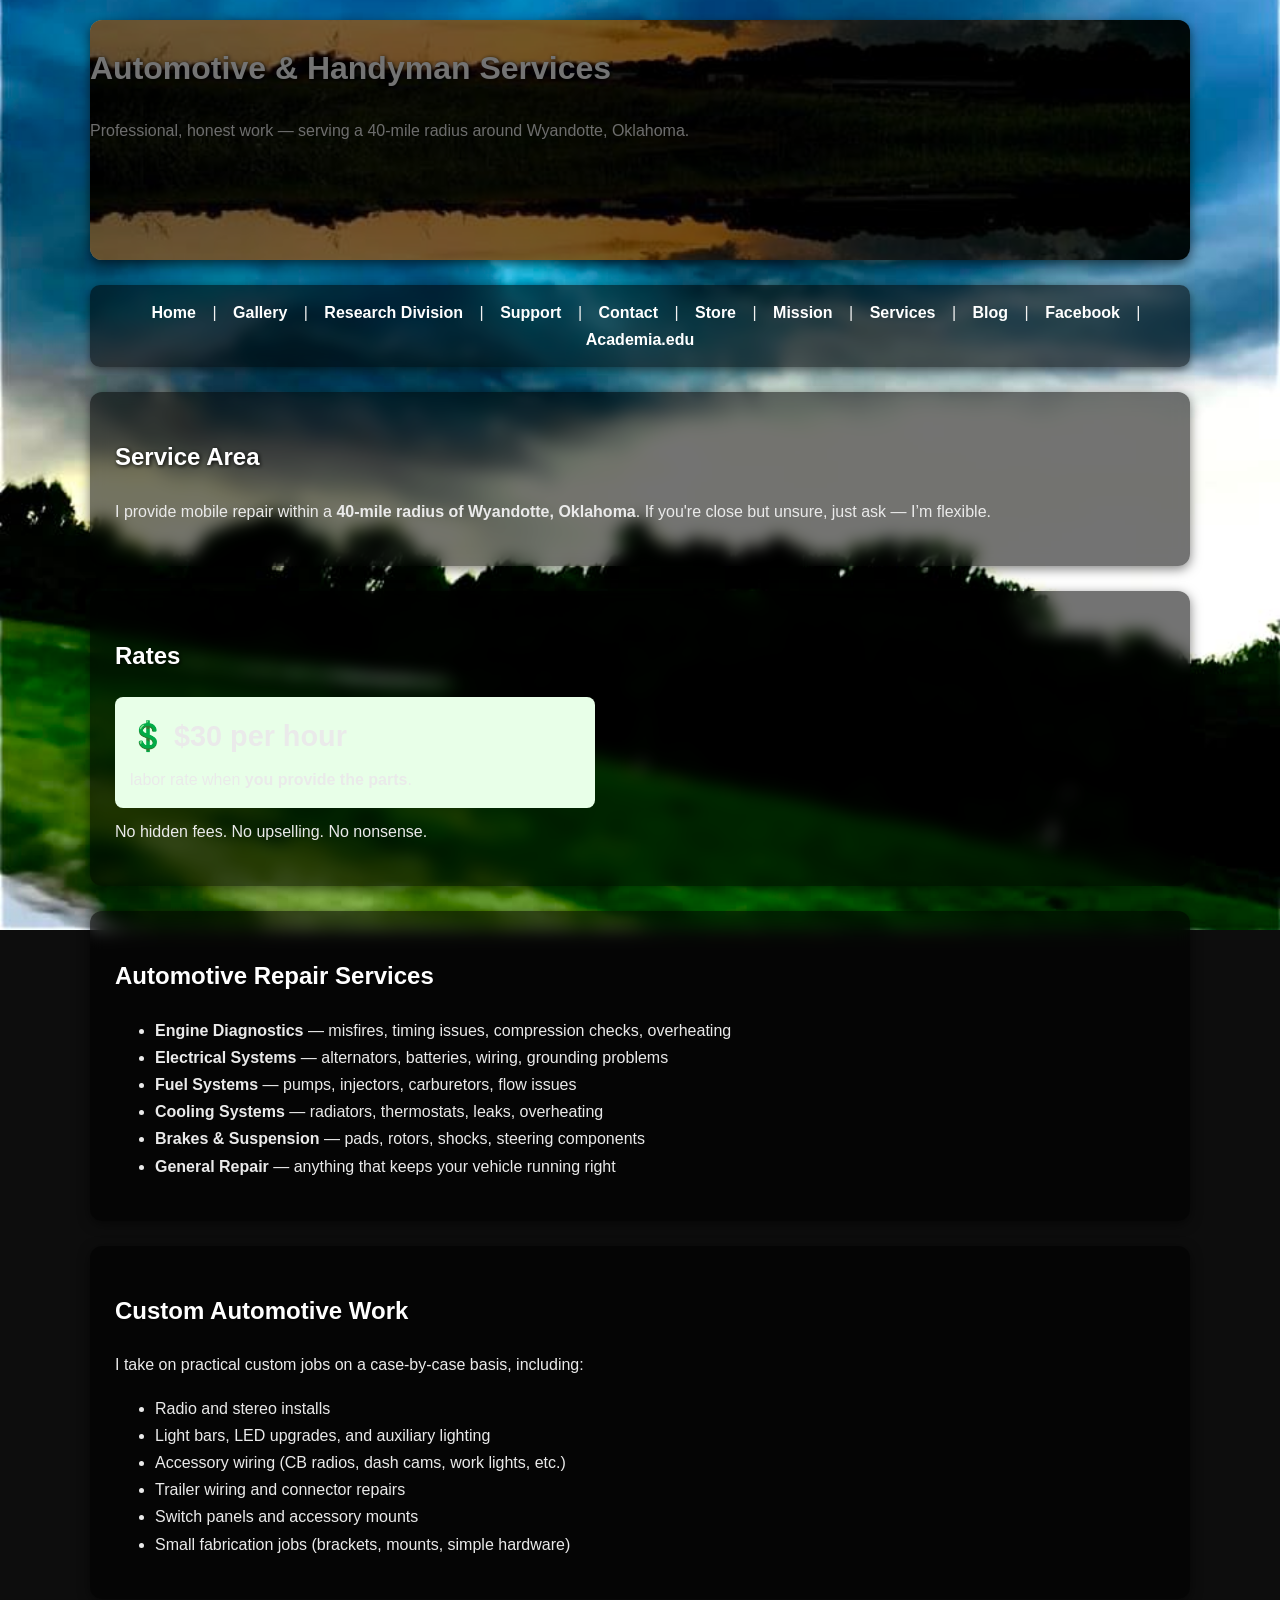
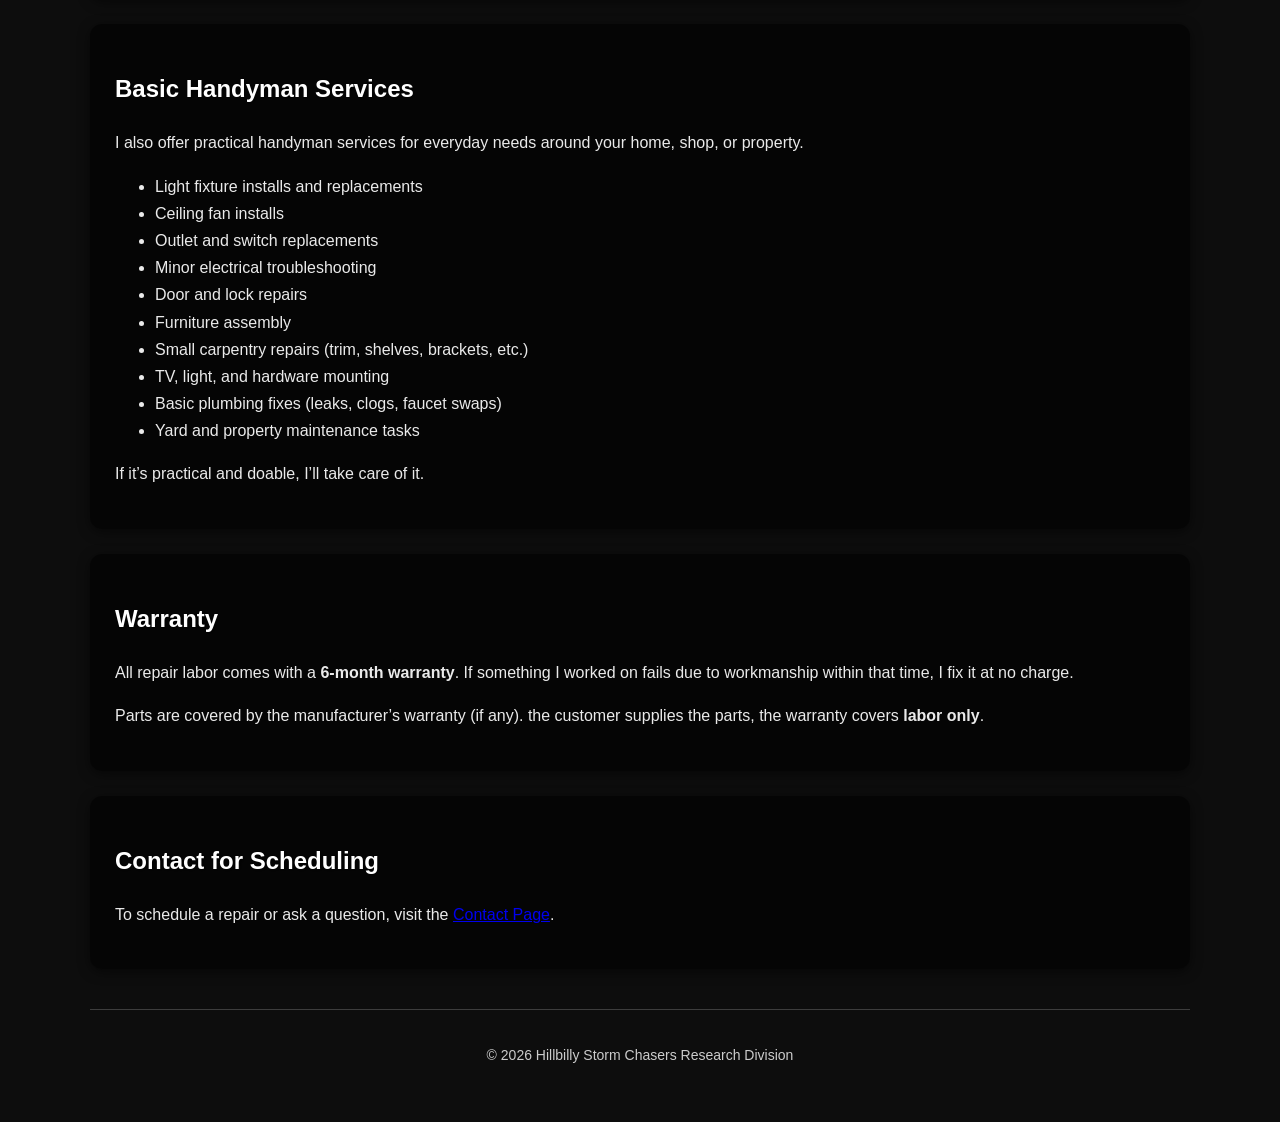
==== automotive.html @ b7567878 "Revise service offerings and update rates Updated the title and headings to reflect a broader range " ====
<!DOCTYPE html>
<html lang="en">
<head>
    <meta charset="UTF-8">
    <title>Services – Hillbilly Storm Chasers</title>
    <link rel="stylesheet" href="style.css">
</head>

<body>

<header>
    <h1>Automotive & Handyman Services</h1>
    <p>Professional, honest work — serving a 40‑mile radius around Wyandotte, Oklahoma.</p>
</header>

<nav>
  <a href="index.html">Home</a> |
  <a href="gallery.html">Gallery</a> |
  <a href="research.html">Research Division</a> |
  <a href="support.html">Support</a> |
  <a href="contact.html">Contact</a> |
  <a href="store.html">Store</a> |
  <a href="merch.html">Mission</a> |
  <a href="services.html">Services</a> |
  <a href="https://hillbillystormchasers.blogspot.com/" target="_blank">Blog</a> |
  <a href="https://www.facebook.com/HillbillyStormChasers" target="_blank">Facebook</a> |
  <a href="https://independent.academia.edu/DavidBlackwell35" target="_blank">Academia.edu</a>
</nav>

<section>
    <h2>Service Area</h2>
    <p>
        I provide mobile repair within a 
        <strong>40‑mile radius of Wyandotte, Oklahoma</strong>.
        If you're close but unsure, just ask — I’m flexible.
    </p>
</section>

<section>
    <h2>Rates</h2>

    <div style="background:#e8ffe8; padding:15px; border-radius:8px; max-width:450px;">
        <h3 style="font-size:1.8em; margin:0;">💲 $30 per hour</h3>
        <p style="margin:5px 0 0 0;">labor rate when <strong>you provide the parts</strong>.</p>
    </div>

    <p style="margin-top:10px;">No hidden fees. No upselling. No nonsense.</p>
</section>

<section>
    <h2>Automotive Repair Services</h2>
    <ul>
        <li><strong>Engine Diagnostics</strong> — misfires, timing issues, compression checks, overheating</li>
        <li><strong>Electrical Systems</strong> — alternators, batteries, wiring, grounding problems</li>
        <li><strong>Fuel Systems</strong> — pumps, injectors, carburetors, flow issues</li>
        <li><strong>Cooling Systems</strong> — radiators, thermostats, leaks, overheating</li>
        <li><strong>Brakes & Suspension</strong> — pads, rotors, shocks, steering components</li>
        <li><strong>General Repair</strong> — anything that keeps your vehicle running right</li>
    </ul>
</section>

<section>
    <h2>Custom Automotive Work</h2>
    <p>I take on practical custom jobs on a case‑by‑case basis, including:</p>
    <ul>
        <li>Radio and stereo installs</li>
        <li>Light bars, LED upgrades, and auxiliary lighting</li>
        <li>Accessory wiring (CB radios, dash cams, work lights, etc.)</li>
        <li>Trailer wiring and connector repairs</li>
        <li>Switch panels and accessory mounts</li>
        <li>Small fabrication jobs (brackets, mounts, simple hardware)</li>
    </ul>
</section>

<section>
    <h2>Basic Handyman Services</h2>
    <p>
        I also offer practical handyman services for everyday needs around your home, shop, or property.
    </p>

    <ul>
        <li>Light fixture installs and replacements</li>
        <li>Ceiling fan installs</li>
        <li>Outlet and switch replacements</li>
        <li>Minor electrical troubleshooting</li>
        <li>Door and lock repairs</li>
        <li>Furniture assembly</li>
        <li>Small carpentry repairs (trim, shelves, brackets, etc.)</li>
        <li>TV, light, and hardware mounting</li>
        <li>Basic plumbing fixes (leaks, clogs, faucet swaps)</li>
        <li>Yard and property maintenance tasks</li>
    </ul>

    <p>If it’s practical and doable, I’ll take care of it.</p>
</section>

<section>
    <h2>Warranty</h2>
    <p>
        All repair labor comes with a <strong>6‑month warranty</strong>.  
        If something I worked on fails due to workmanship within that time, I fix it at no charge.
    </p>

    <p>
        Parts are covered by the manufacturer’s warranty (if any).  
        the customer supplies the parts, the warranty covers <strong>labor only</strong>.
    </p>
</section>


<section>
    <h2>Contact for Scheduling</h2>
    <p>
        To schedule a repair or ask a question, visit the 
        <a href="contact.html">Contact Page</a>.
    </p>
</section>

<footer>
    <p>© 2026 Hillbilly Storm Chasers Research Division</p>
</footer>

</body>
</html>
---- style.css ----
/* ------------------------------
   GLOBAL BODY STYLING
--------------------------------*/
body {
  font-family: Arial, sans-serif;
  max-width: 1100px;
  margin: auto;
  padding: 20px;
  line-height: 1.7;

  /* Dark storm background */
  background-color: #0d0d0d;
  background-image: url("photos/STORM.jpg");
  background-size: cover;
  background-attachment: fixed;
  background-position: center;
  background-repeat: no-repeat;

  /* Make text readable */
  color: #f2f2f2;
}

/* ------------------------------
   HEADER BANNER
--------------------------------*/
header {
  position: relative;
  background-image: url("photos/header.jpg");
  background-size: cover;
  background-position: center;
  height: 240px;
  border-radius: 12px;
  margin-bottom: 25px;
  overflow: hidden;
  box-shadow: 0 4px 12px rgba(0,0,0,0.6);
}

/* Dark overlay */
header::before {
  content: "";
  position: absolute;
  top: 0;
  left: 0;
  width: 100%;
  height: 100%;
  background: rgba(0, 0, 0, 0.55);
  z-index: 1;
}

/* Title inside header */
.header-title {
  position: absolute;
  z-index: 2;
  bottom: 25px;
  left: 25px;
  color: #ffffff;
  font-size: 38px;
  font-weight: bold;
  text-shadow: 2px 2px 10px black;
}

/* ------------------------------
   NAVIGATION BAR
--------------------------------*/
nav {
  background: rgba(0, 0, 0, 0.55);
  padding: 14px;
  border-radius: 10px;
  text-align: center;
  margin-bottom: 25px;
  backdrop-filter: blur(6px);
  box-shadow: 0 3px 10px rgba(0,0,0,0.5);
}

nav a {
  color: #ffffff;
  font-weight: bold;
  margin: 0 12px;
  text-decoration: none;
  transition: 0.2s;
}

nav a:hover {
  color: #00aaff;
}

/* ------------------------------
   SECTIONS (Glass Panels)
--------------------------------*/
section {
  background: rgba(0, 0, 0, 0.55);   /* dark glass panel */
  padding: 25px;
  border-radius: 12px;
  margin-bottom: 25px;
  backdrop-filter: blur(8px);
  box-shadow: 0 3px 12px rgba(0,0,0,0.5);
  color: #eaeaea;  /* readable text */
}


/* ------------------------------
   HEADINGS
--------------------------------*/
h1, h2 {
  color: #ffffff;
  text-shadow: 1px 1px 4px black;
}

/* ------------------------------
   FOOTER
--------------------------------*/
footer {
  text-align: center;
  margin-top: 40px;
  padding: 20px;
  color: #cccccc;
  font-size: 14px;
  border-top: 1px solid rgba(255, 255, 255, 0.2);
}

/* ------------------------------
   HORIZONTAL RULE
--------------------------------*/
hr {
  margin: 20px 0;
  border-color: rgba(255, 255, 255, 0.2);
}

/* ------------------------------
   OPTIONAL: Storm Text Boxes
--------------------------------*/
.box {
  background: rgba(0, 0, 0, 0.55);
  padding: 15px;
  border-radius: 10px;
  margin: 15px 0;
  box-shadow: 0 2px 8px rgba(0,0,0,0.4);
  border-left: 4px solid #00aaff;
}
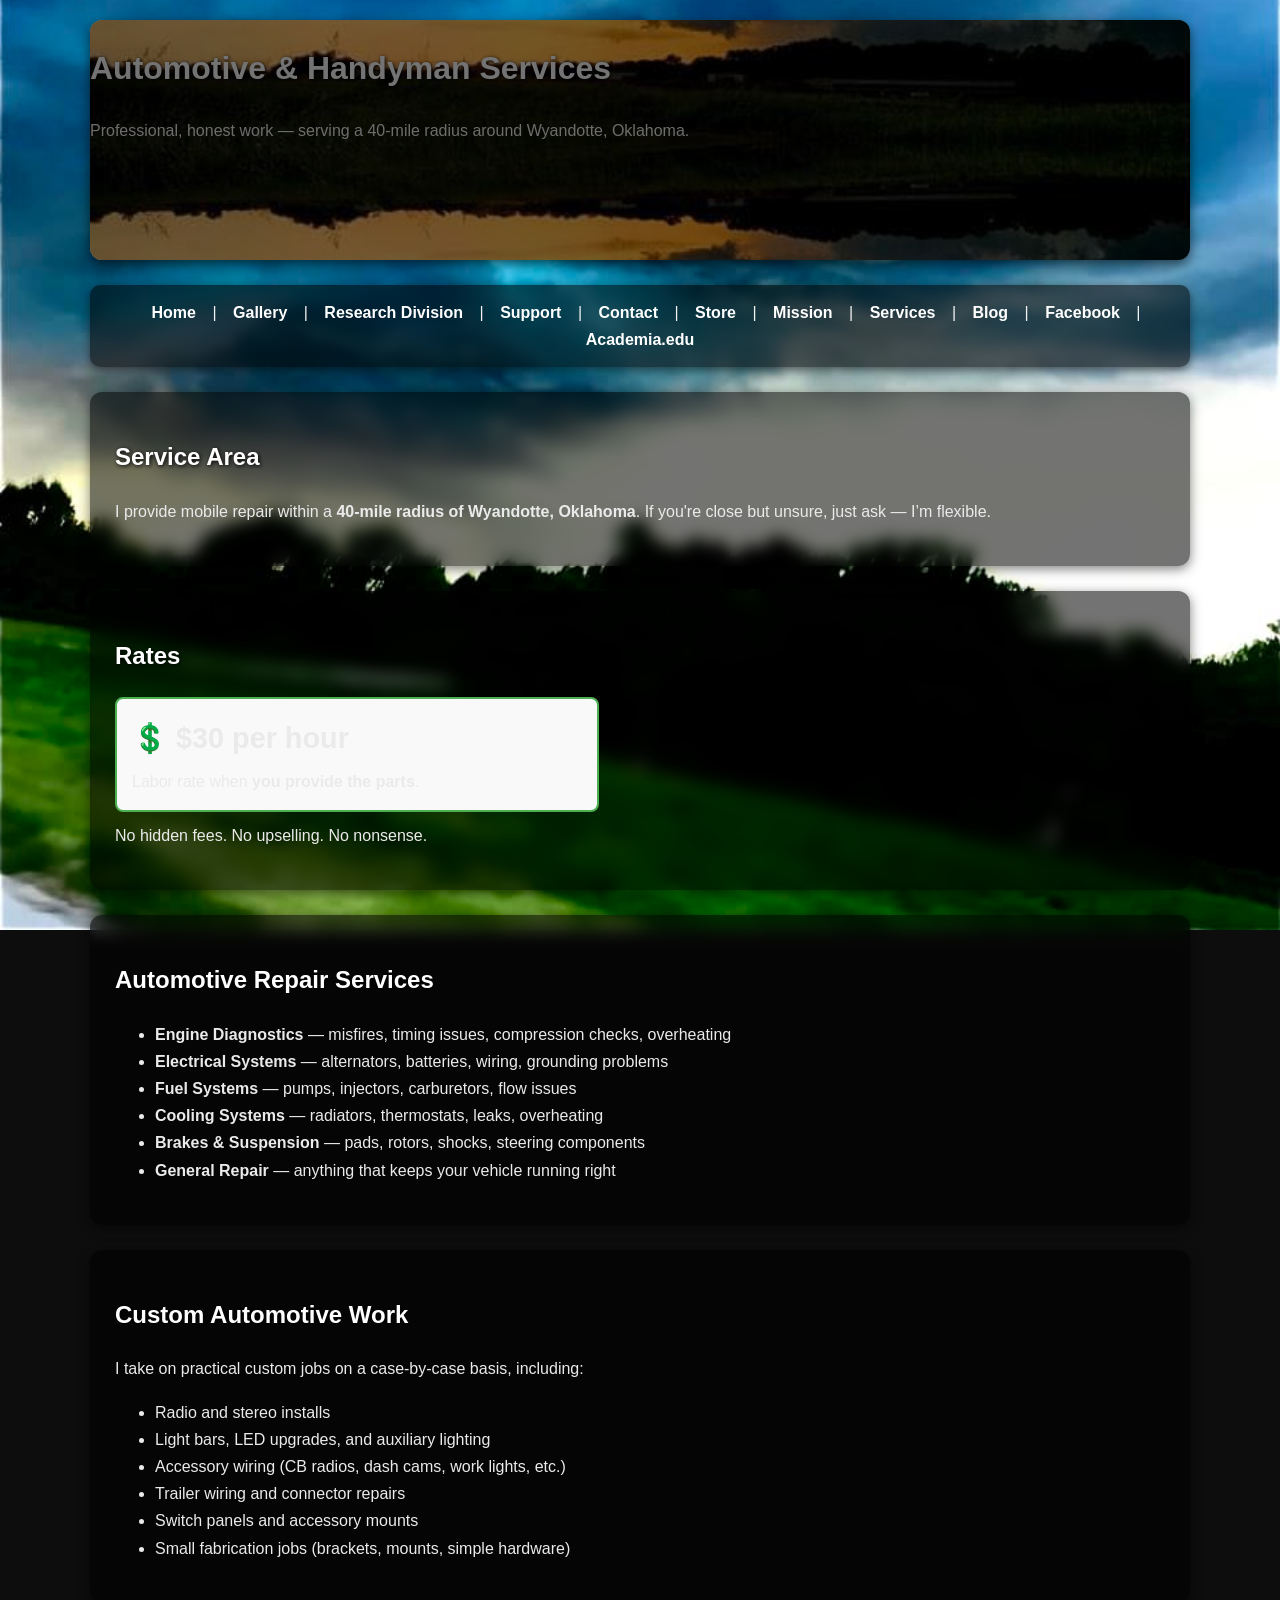
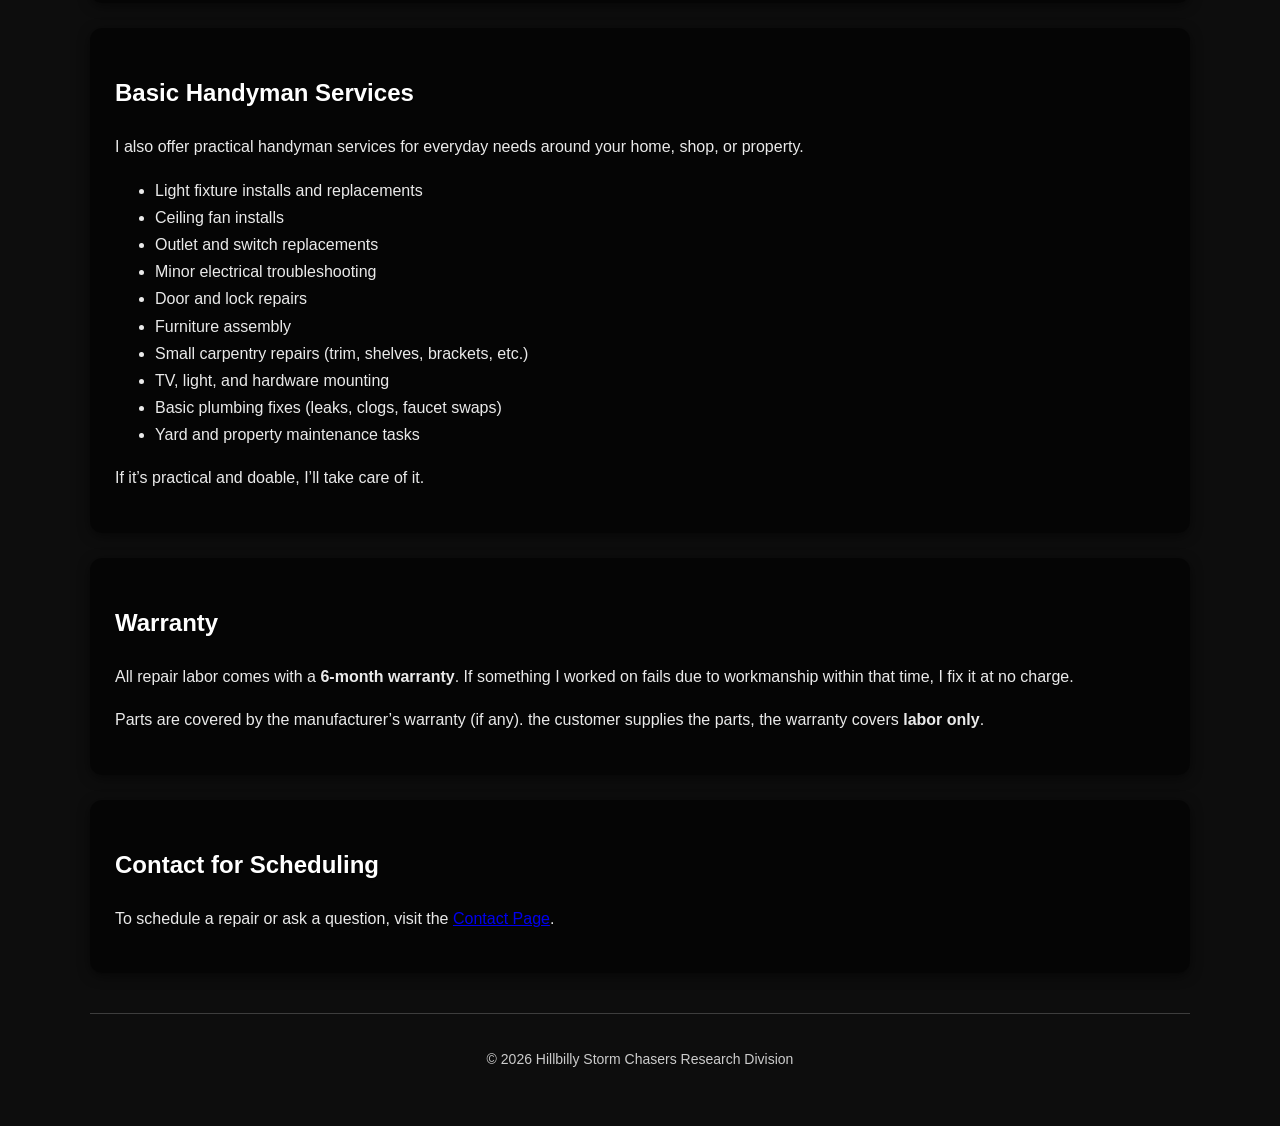
==== commit 098d8d3a: "Update rates section styling in automotive.html" ====
--- a/automotive.html
+++ b/automotive.html
@@ -39,10 +39,11 @@
 <section>
     <h2>Rates</h2>
 
-    <div style="background:#e8ffe8; padding:15px; border-radius:8px; max-width:450px;">
-        <h3 style="font-size:1.8em; margin:0;">💲 $30 per hour</h3>
-        <p style="margin:5px 0 0 0;">labor rate when <strong>you provide the parts</strong>.</p>
-    </div>
+    <div style="background:#f9f9f9; padding:15px; border-radius:8px; max-width:450px; border:2px solid #4CAF50;">
+    <h3 style="font-size:1.8em; margin:0;">💲 $30 per hour</h3>
+    <p style="margin:5px 0 0 0;">Labor rate when <strong>you provide the parts</strong>.</p>
+</div>
+
 
     <p style="margin-top:10px;">No hidden fees. No upselling. No nonsense.</p>
 </section>
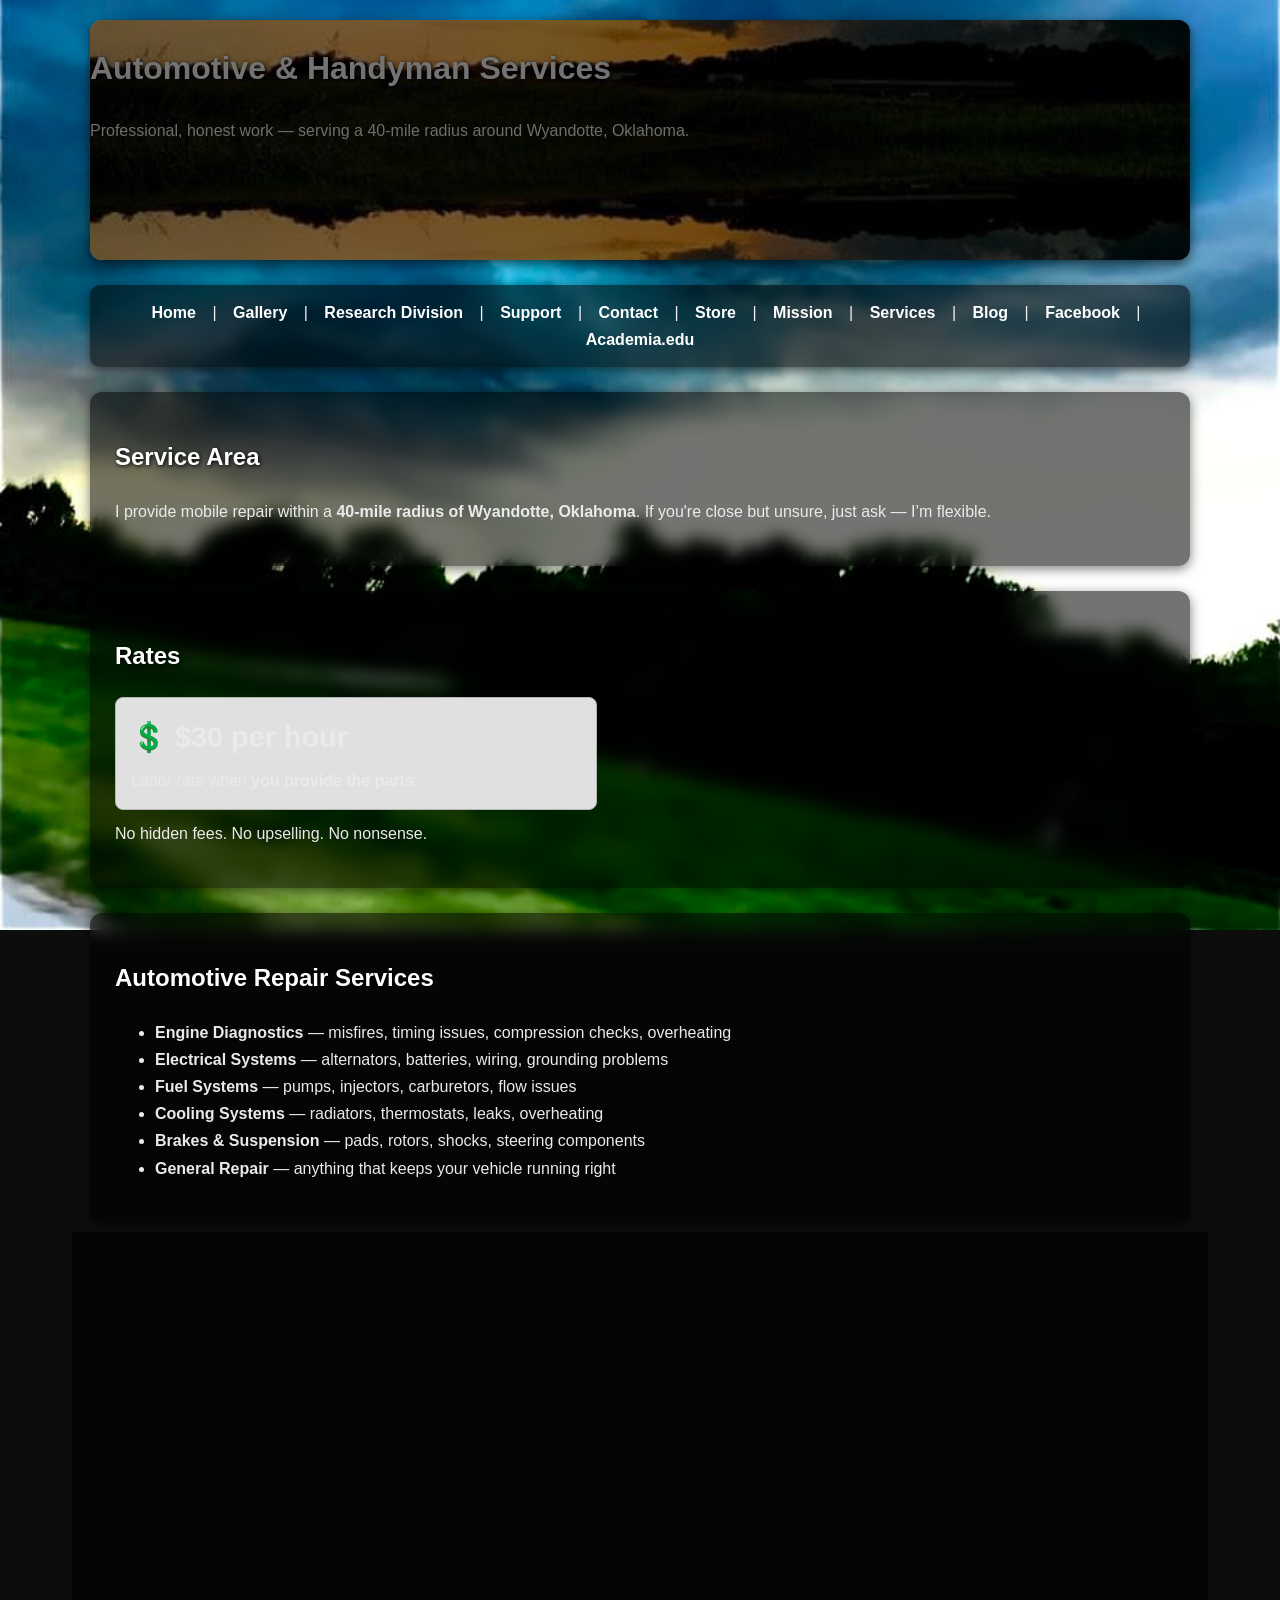
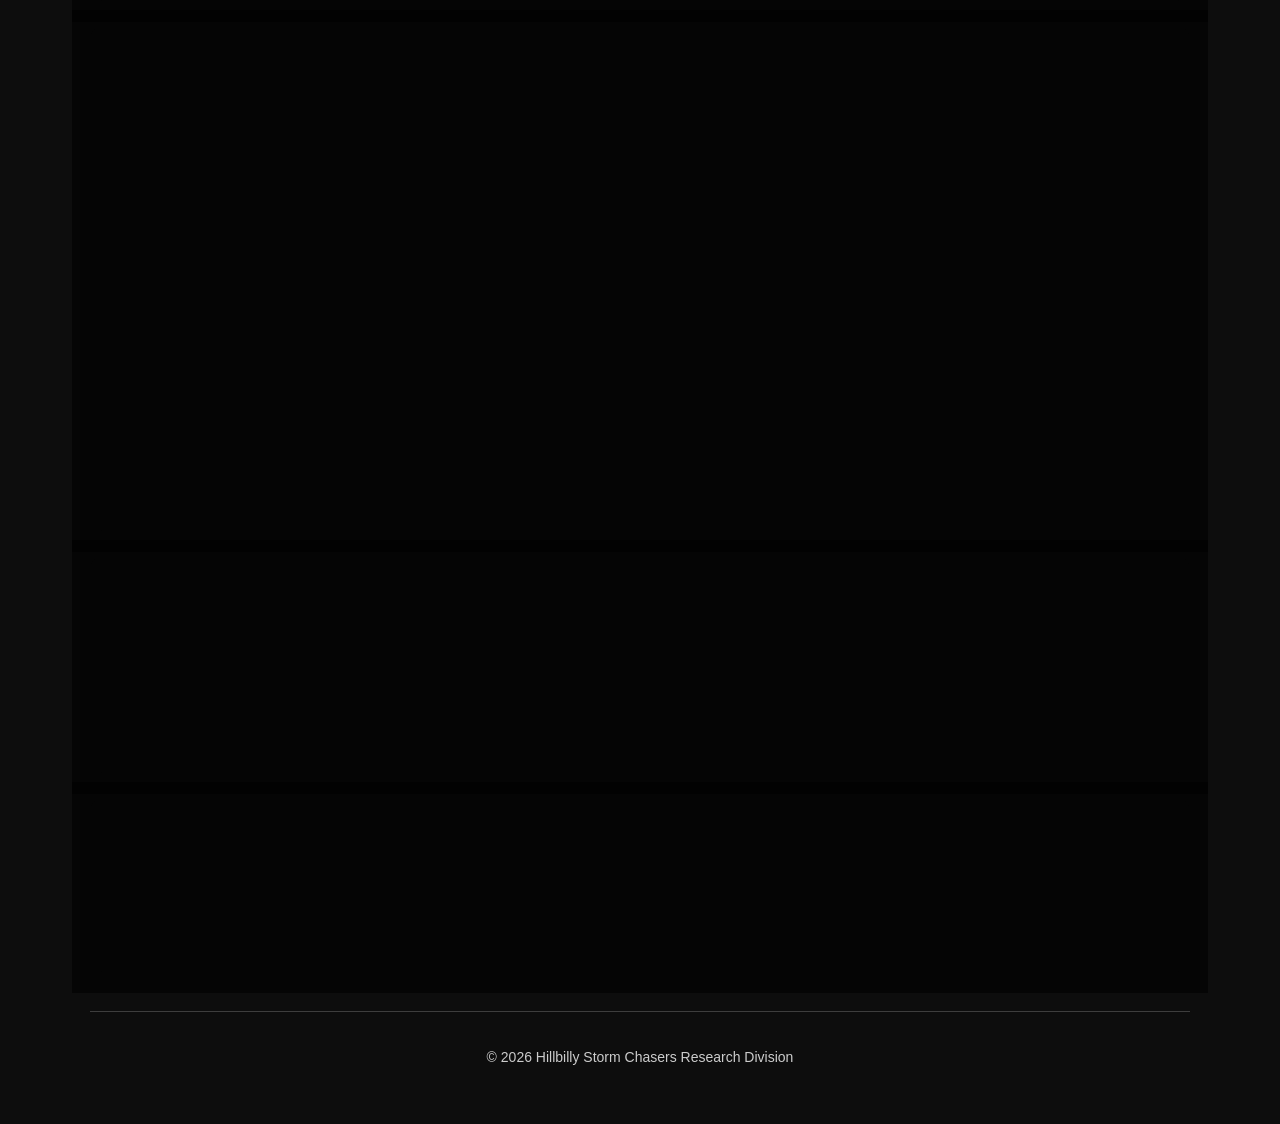
==== commit b88e0fd0: "Update rates section styling in automotive.html" ====
--- a/automotive.html
+++ b/automotive.html
@@ -21,7 +21,7 @@
   <a href="contact.html">Contact</a> |
   <a href="store.html">Store</a> |
   <a href="merch.html">Mission</a> |
-  <a href="services.html">Services</a> |
+  <a href="automotive.html">Services</a> |
   <a href="https://hillbillystormchasers.blogspot.com/" target="_blank">Blog</a> |
   <a href="https://www.facebook.com/HillbillyStormChasers" target="_blank">Facebook</a> |
   <a href="https://independent.academia.edu/DavidBlackwell35" target="_blank">Academia.edu</a>
@@ -39,10 +39,11 @@
 <section>
     <h2>Rates</h2>
 
-    <div style="background:#f9f9f9; padding:15px; border-radius:8px; max-width:450px; border:2px solid #4CAF50;">
+    <div style="background:#e0e0e0; padding:15px; border-radius:8px; max-width:450px; border:1px solid #b5b5b5;">
     <h3 style="font-size:1.8em; margin:0;">💲 $30 per hour</h3>
     <p style="margin:5px 0 0 0;">Labor rate when <strong>you provide the parts</strong>.</p>
 </div>
+
 
 
     <p style="margin-top:10px;">No hidden fees. No upselling. No nonsense.</p>
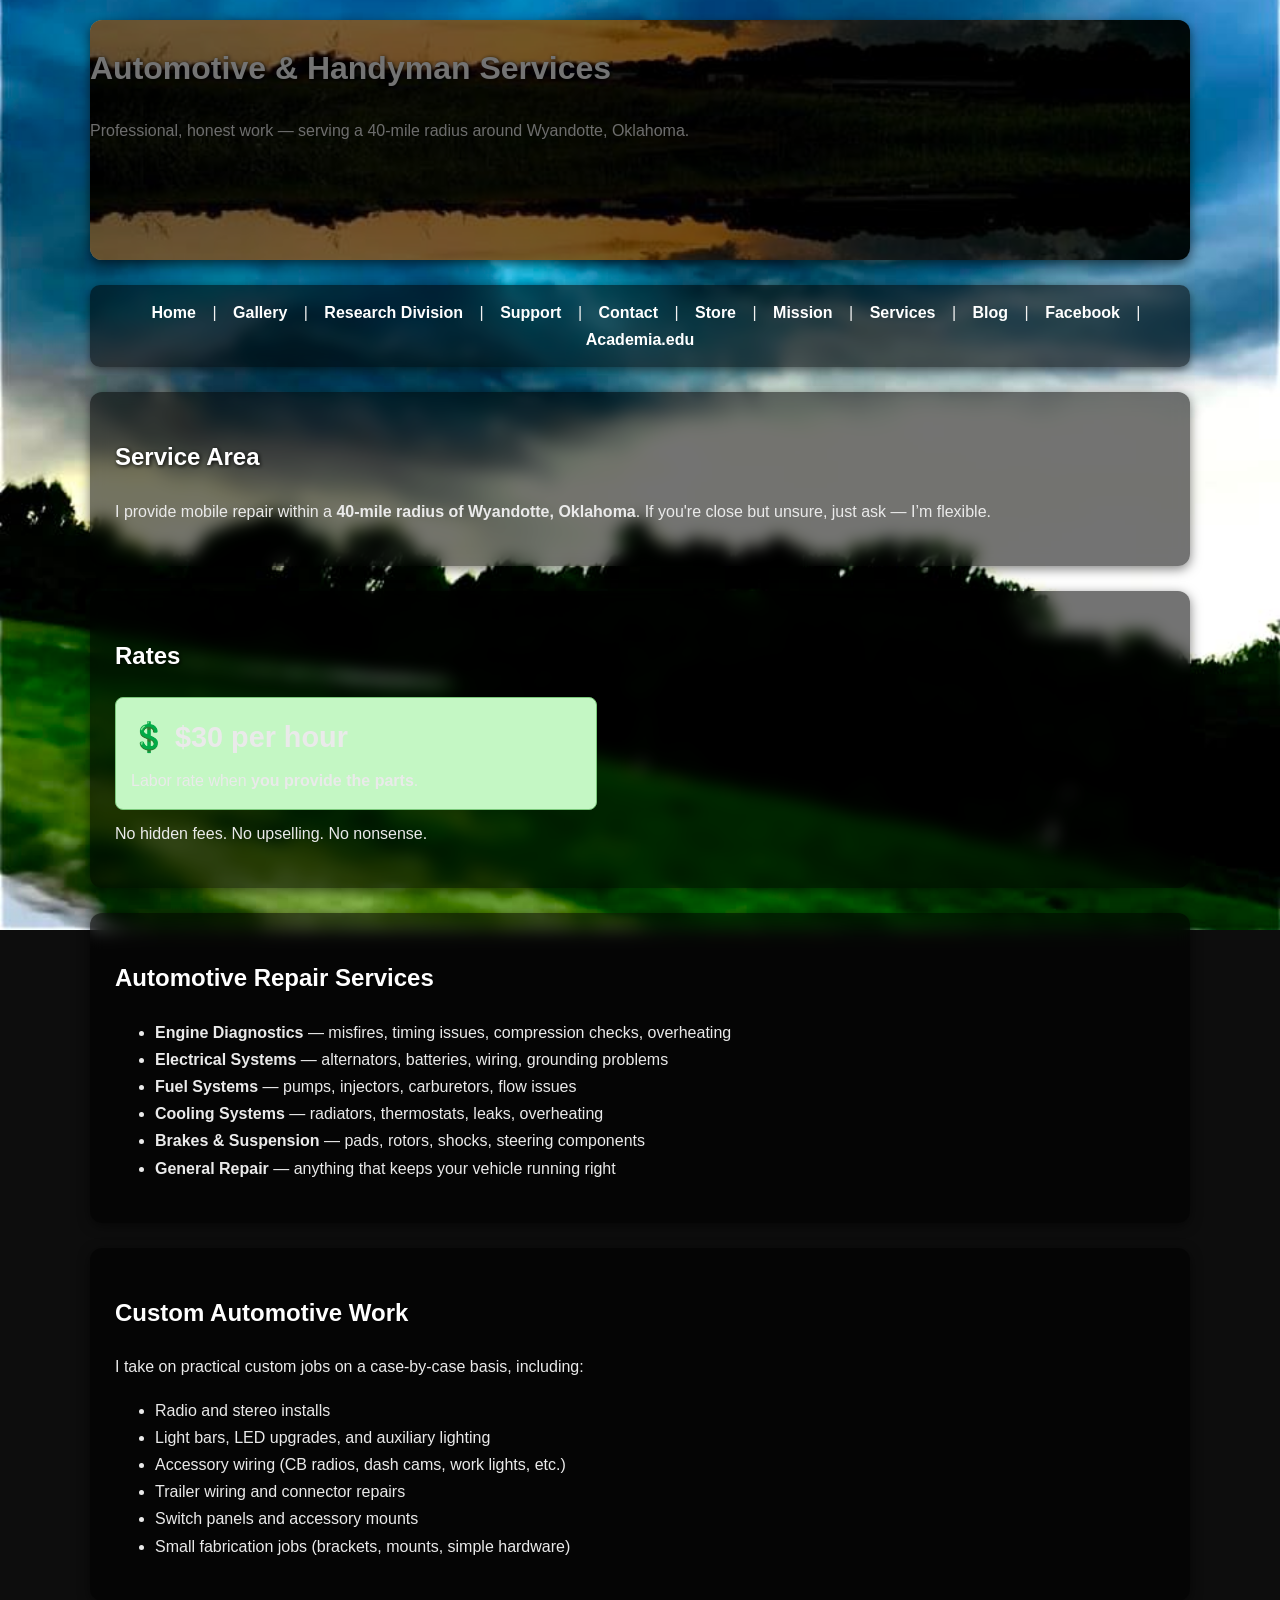
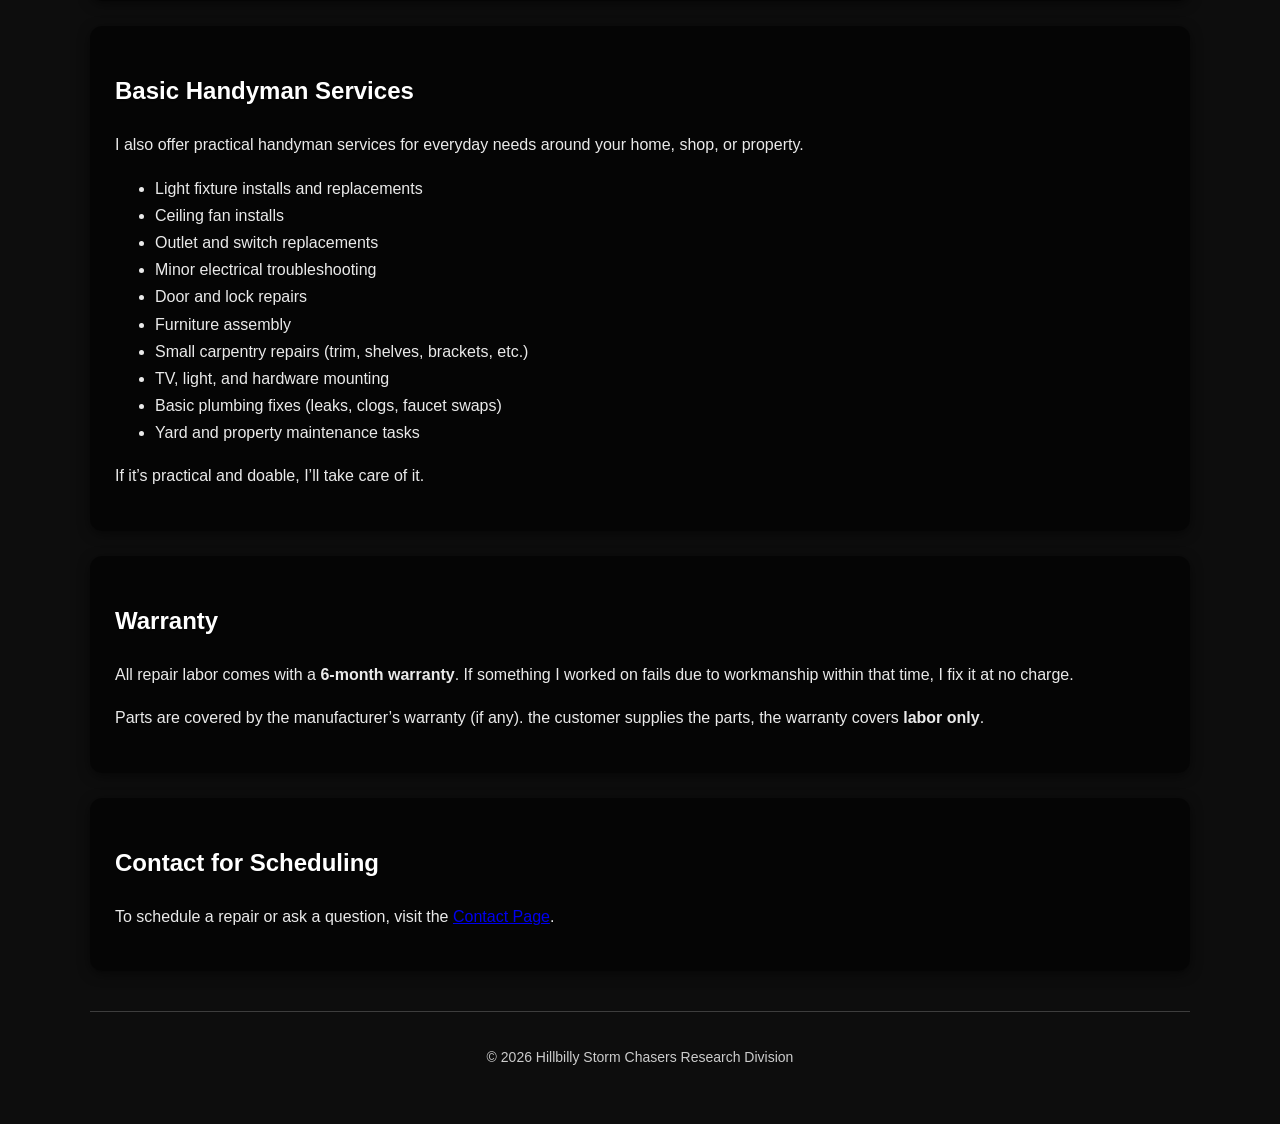
==== commit 4c28f66e: "Update rates section background color" ====
--- a/automotive.html
+++ b/automotive.html
@@ -39,7 +39,7 @@
 <section>
     <h2>Rates</h2>
 
-    <div style="background:#e0e0e0; padding:15px; border-radius:8px; max-width:450px; border:1px solid #b5b5b5;">
+    <div style="background:#c4f7c4; padding:15px; border-radius:8px; max-width:450px; border:1px solid #7ac97a;">
     <h3 style="font-size:1.8em; margin:0;">💲 $30 per hour</h3>
     <p style="margin:5px 0 0 0;">Labor rate when <strong>you provide the parts</strong>.</p>
 </div>
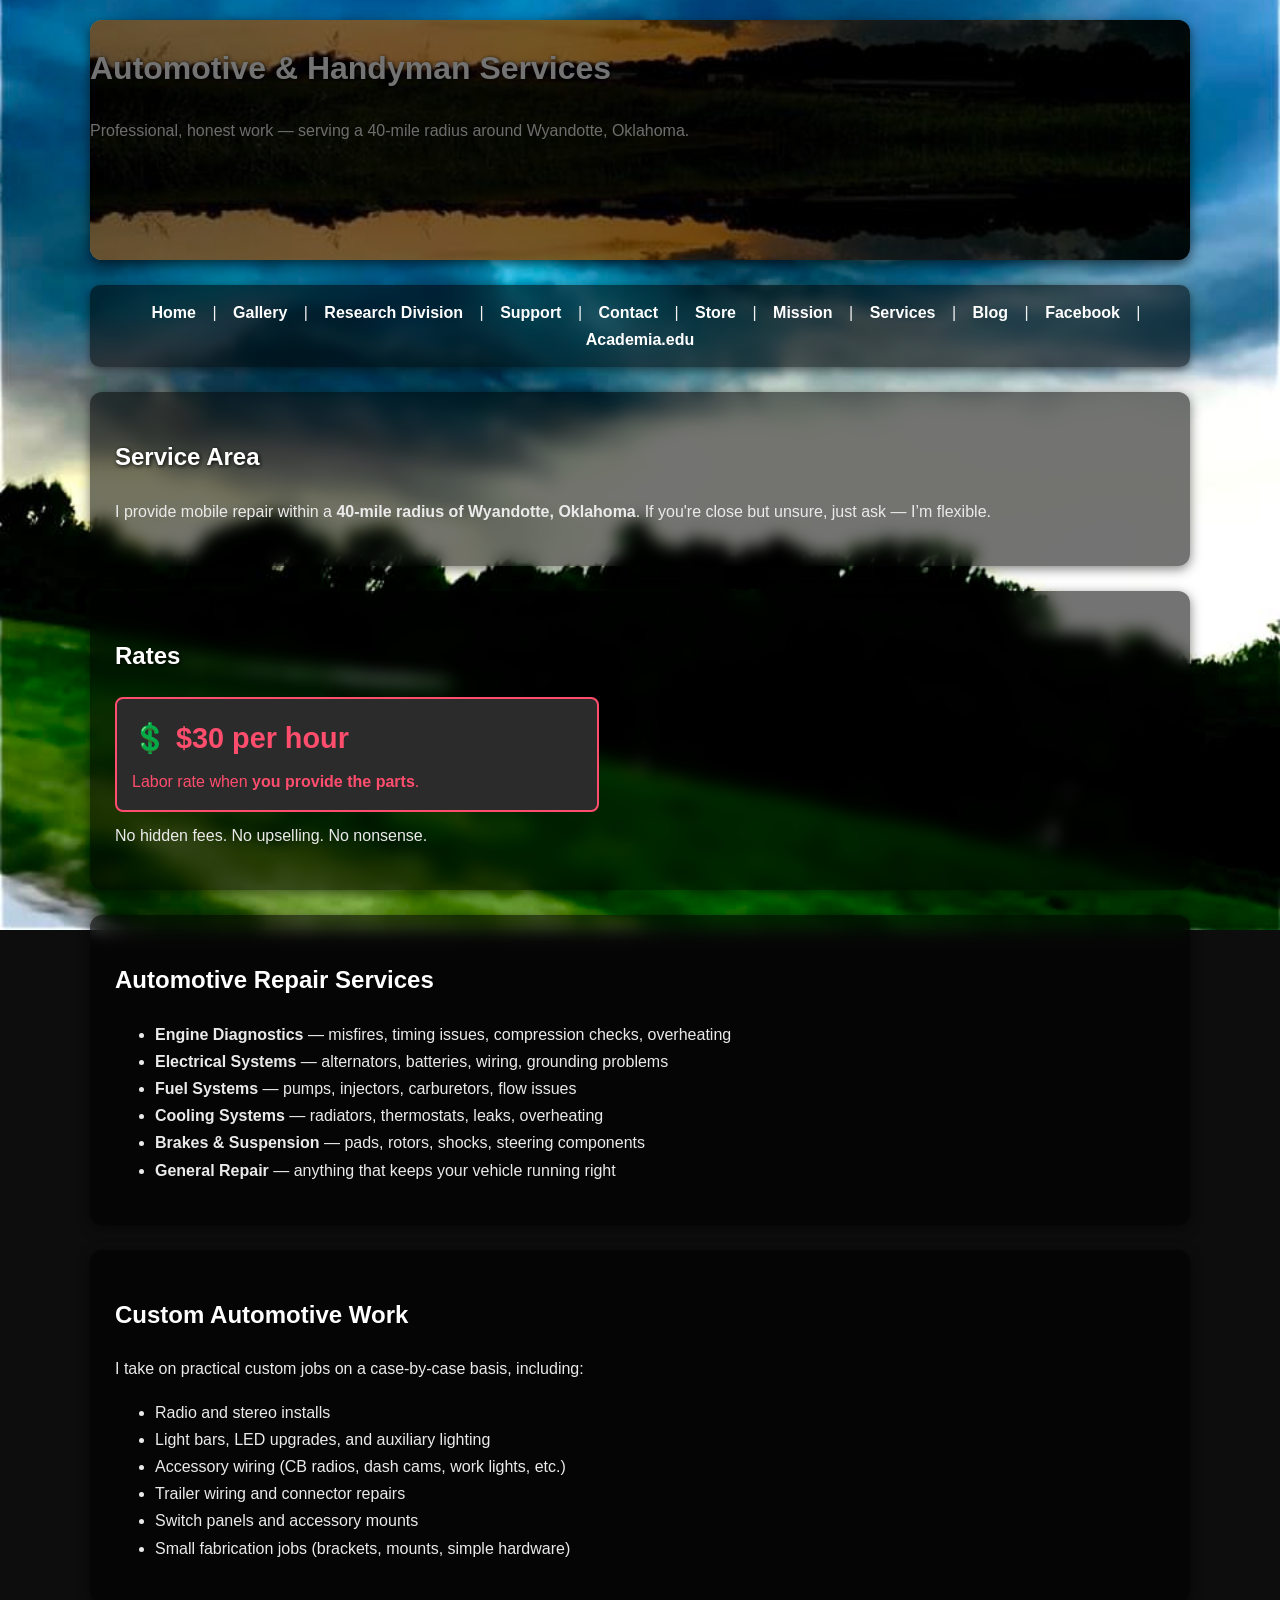
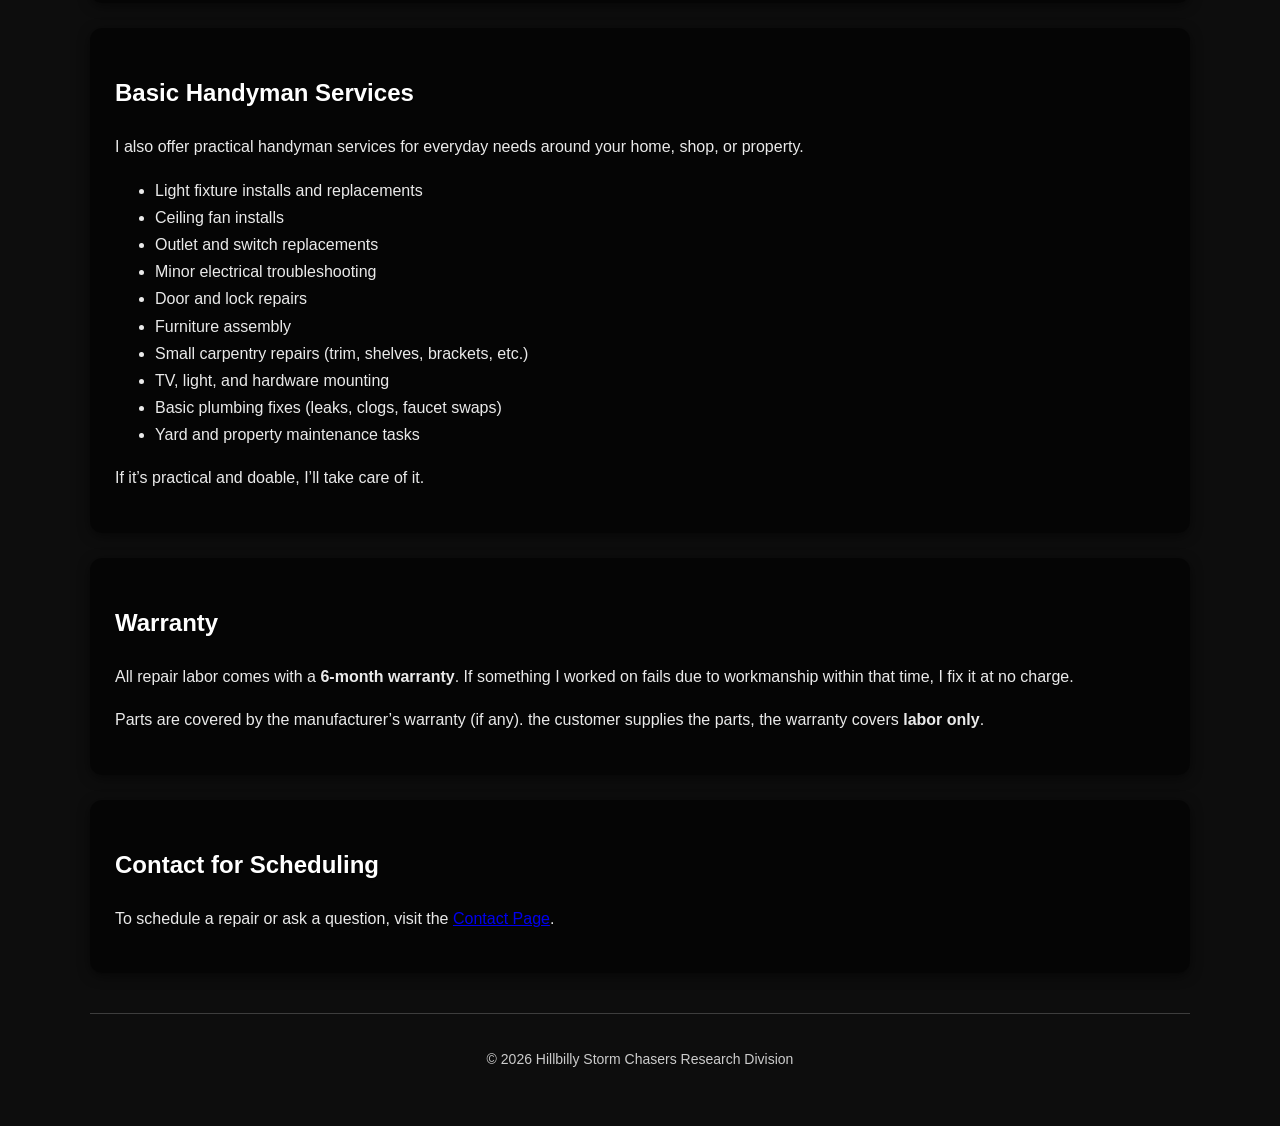
==== commit d89f97df: "Change rates section styling and colors" ====
--- a/automotive.html
+++ b/automotive.html
@@ -21,7 +21,7 @@
   <a href="contact.html">Contact</a> |
   <a href="store.html">Store</a> |
   <a href="merch.html">Mission</a> |
-  <a href="automotive.html">Services</a> |
+  <a href="services.html">Services</a> |
   <a href="https://hillbillystormchasers.blogspot.com/" target="_blank">Blog</a> |
   <a href="https://www.facebook.com/HillbillyStormChasers" target="_blank">Facebook</a> |
   <a href="https://independent.academia.edu/DavidBlackwell35" target="_blank">Academia.edu</a>
@@ -39,9 +39,11 @@
 <section>
     <h2>Rates</h2>
 
-    <div style="background:#c4f7c4; padding:15px; border-radius:8px; max-width:450px; border:1px solid #7ac97a;">
-    <h3 style="font-size:1.8em; margin:0;">💲 $30 per hour</h3>
-    <p style="margin:5px 0 0 0;">Labor rate when <strong>you provide the parts</strong>.</p>
+    <div style="background:#2b2b2b; padding:15px; border-radius:8px; max-width:450px; border:2px solid #ff4d6d;">
+    <h3 style="font-size:1.8em; margin:0; color:#ff4d6d;">💲 $30 per hour</h3>
+    <p style="margin:5px 0 0 0; color:#ff4d6d;">
+        Labor rate when <strong>you provide the parts</strong>.
+    </p>
 </div>
 
 
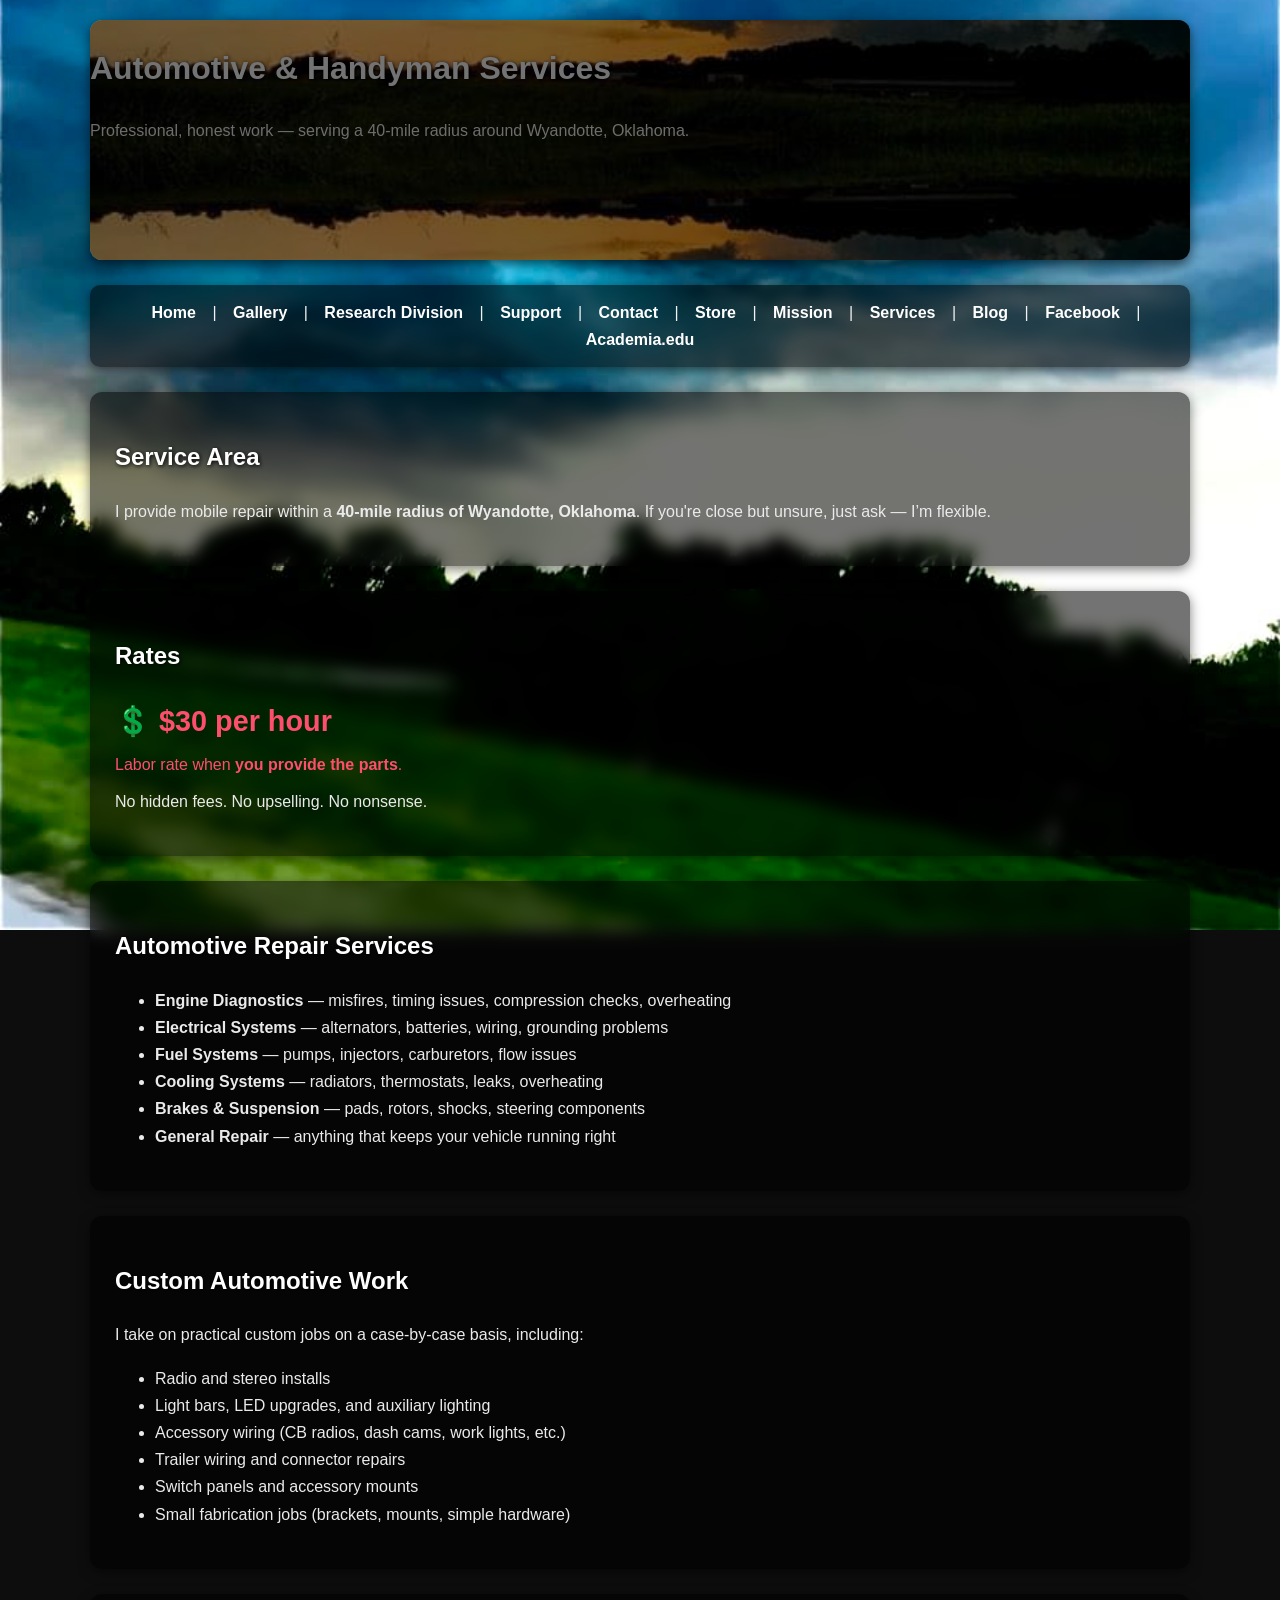
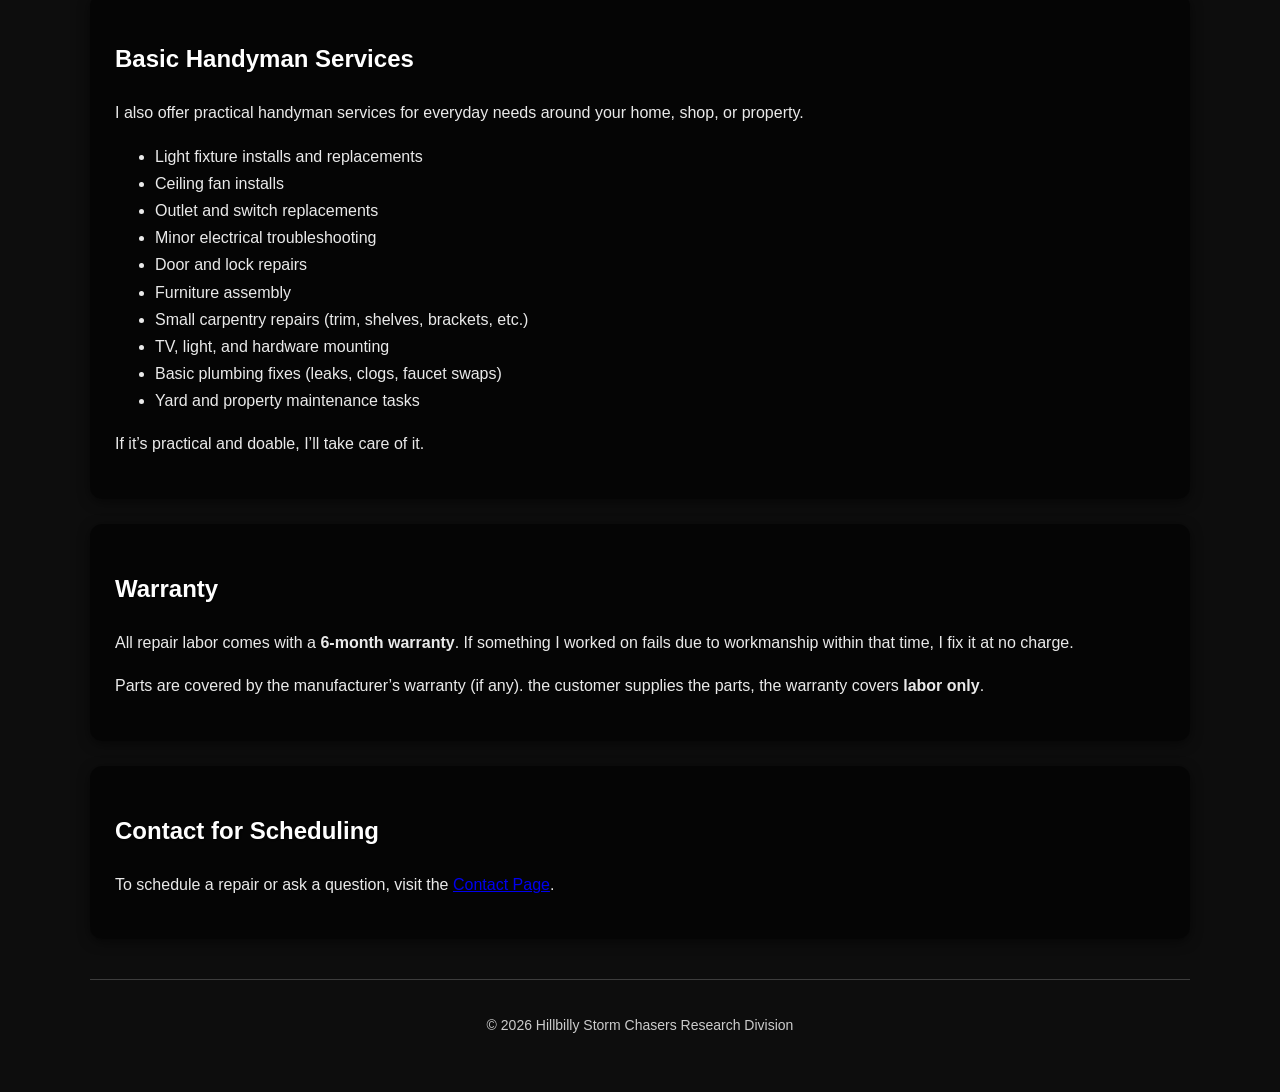
==== commit 1ff9af78: "Remove labor rate div from rates section Removed the div containing the labor rate styling." ====
--- a/automotive.html
+++ b/automotive.html
@@ -39,14 +39,10 @@
 <section>
     <h2>Rates</h2>
 
-    <div style="background:#2b2b2b; padding:15px; border-radius:8px; max-width:450px; border:2px solid #ff4d6d;">
     <h3 style="font-size:1.8em; margin:0; color:#ff4d6d;">💲 $30 per hour</h3>
     <p style="margin:5px 0 0 0; color:#ff4d6d;">
         Labor rate when <strong>you provide the parts</strong>.
     </p>
-</div>
-
-
 
     <p style="margin-top:10px;">No hidden fees. No upselling. No nonsense.</p>
 </section>
